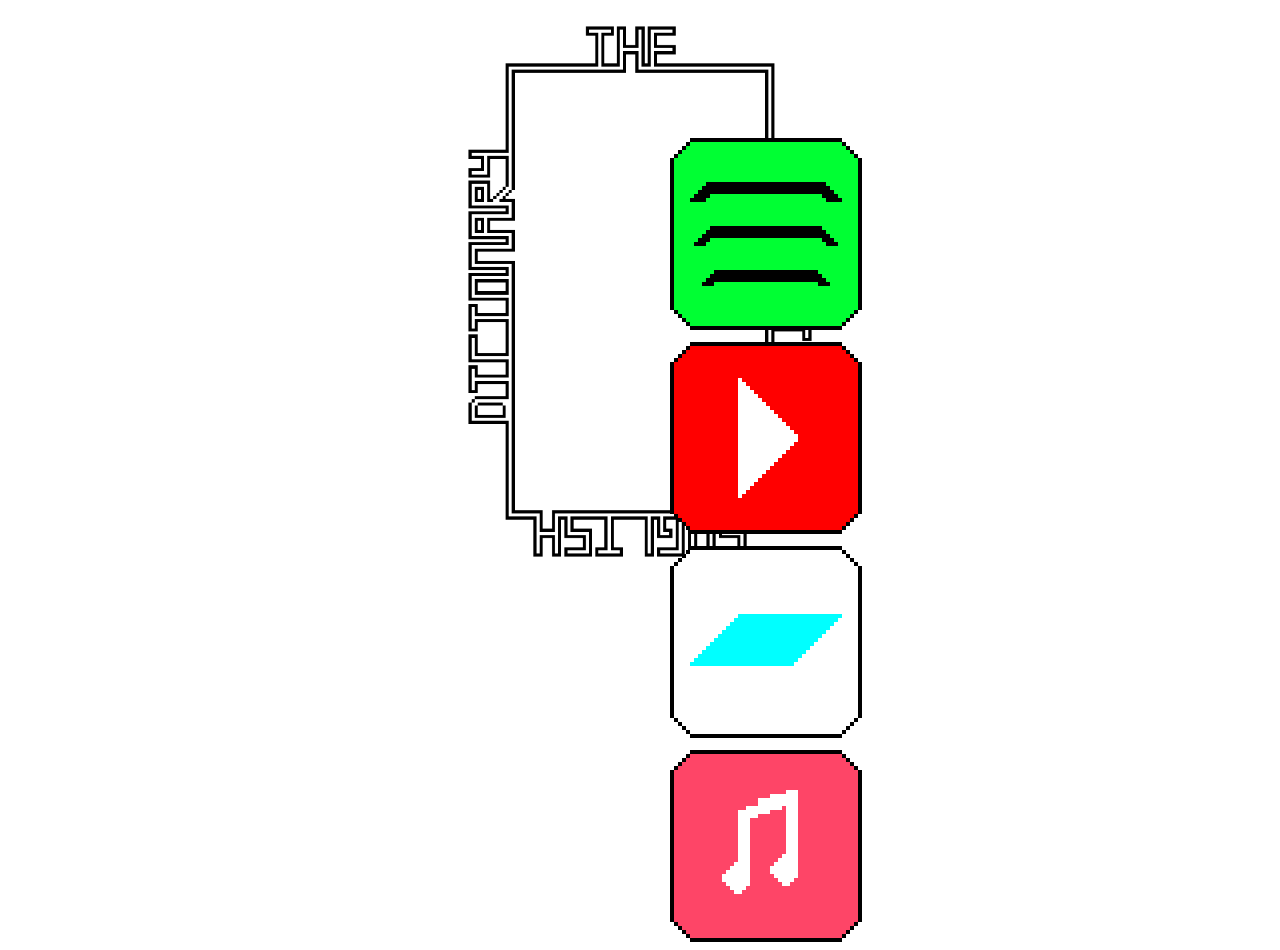
==== index.html @ cc9294e5 "more nav elements" ====
<!DOCTYPE html>
<html>
    <head>
        <meta name="viewport" content="width=device-width, initial-scale=1.0">
        <title>The Spanish English Dictionary</title>
        <link rel="stylesheet" href="tsed-style.css">
    </head>

    <body>
      <div class="background">
        <img src="BACKGROUND_IMAGE/tsed_background.png">
        <div class="link-container">
          <a href="https://open.spotify.com/artist/701PFuFwEtLTq6P5mUpfnX">
            <img src="NAV_IMAGES/spotify_big.png">
          </a>
          <br>
          <a href="https://www.youtube.com/@thespanishenglishdictionary">
            <img src="NAV_IMAGES/youtube_big.png">
          </a>
          <br>
          <a href="https://thespanishenglishdictionary.bandcamp.com/">
            <img src="NAV_IMAGES/bandcamp_big.png">
          </a>
          <br>
          <a href="https://music.apple.com/us/artist/the-spanish-english-dictionary/1670539682">
            <img src="NAV_IMAGES/apple_music_big.png">
          </a>                    
        </div>

      </div>
    </body>
</html>
---- tsed-style.css ----
.background{
    width:100%;
    text-align: center;
    position: relative;
}
.background img{
    max-width: 100%;
    height: auto;
}

.link-container{
    text-align: center;
    right:.5vw;
    top:14vh;
    position: absolute;
}
.link-container img{
    width: 20%;
    height:auto;
}

@media screen and (min-width:1280px) {
    .background img{
        width: 30%;
        height: auto;
    }
    .link-container img{
        width: 20%;
        height:auto;
    }
}
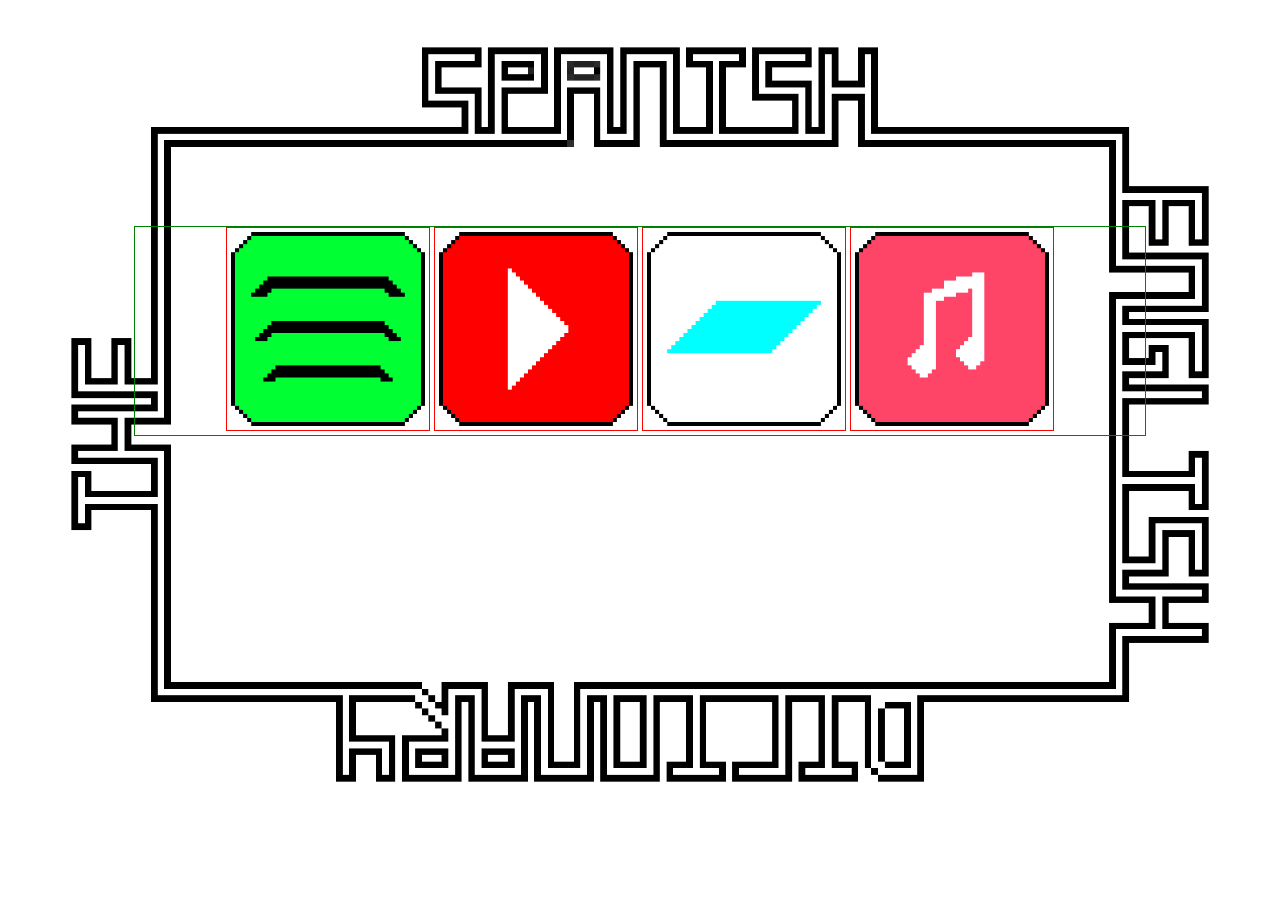
==== commit ca521267: "background image change" ====
--- a/index.html
+++ b/index.html
@@ -8,25 +8,28 @@
 
     <body>
       <div class="background">
-        <img src="BACKGROUND_IMAGE/tsed_background.png">
+        <picture>
+          <source media="(orientation: landscape)" srcset="BACKGROUND_IMAGE/tsed_background_landscape.png">
+          <img src="BACKGROUND_IMAGE/tsed_background.png" alt = "background image">
+        </picture>
+
         <div class="link-container">
           <a href="https://open.spotify.com/artist/701PFuFwEtLTq6P5mUpfnX">
-            <img src="NAV_IMAGES/spotify_big.png">
+            <img src="NAV_IMAGES/spotify_big.png" alt="spotify image">
           </a>
           <br>
           <a href="https://www.youtube.com/@thespanishenglishdictionary">
-            <img src="NAV_IMAGES/youtube_big.png">
+            <img src="NAV_IMAGES/youtube_big.png" alt="youtube image">
           </a>
           <br>
           <a href="https://thespanishenglishdictionary.bandcamp.com/">
-            <img src="NAV_IMAGES/bandcamp_big.png">
+            <img src="NAV_IMAGES/bandcamp_big.png" alt="bandcamp image">
           </a>
           <br>
           <a href="https://music.apple.com/us/artist/the-spanish-english-dictionary/1670539682">
-            <img src="NAV_IMAGES/apple_music_big.png">
-          </a>                    
+            <img src="NAV_IMAGES/apple_music_big.png" alt="apple music image">
+          </a>
         </div>
 
-      </div>
     </body>
 </html>--- a/tsed-style.css
+++ b/tsed-style.css
@@ -1,31 +1,50 @@
+a{
+    text-decoration: none;
+}
+
 .background{
-    width:100%;
+
     text-align: center;
     position: relative;
 }
-.background img{
-    max-width: 100%;
+
+.background picture > *{
+    max-width: 95dvw;
+    max-height: 95dvh;
+}
+
+.link-container{
+    border: 1px solid green;
+    position: absolute;
+    top: calc(10vw + 10vh);
+    margin-left: 35%;
+    margin-right: 35%;
+}
+
+.link-container img{
+    border: 1px solid #000;
+    border-color: red;
+    width: 55%;
     height: auto;
 }
 
-.link-container{
-    text-align: center;
-    right:.5vw;
-    top:14vh;
-    position: absolute;
-}
-.link-container img{
-    width: 20%;
-    height:auto;
-}
-
-@media screen and (min-width:1280px) {
-    .background img{
-        width: 30%;
-        height: auto;
+@media (orientation:landscape){
+    br{
+        display:none;
+    }
+    .link-container{
+        margin-left: 10%;
+        margin-right: 10%;        
     }
     .link-container img{
         width: 20%;
-        height:auto;
+        height: auto;
     }
-}+}
+
+
+
+
+
+
+
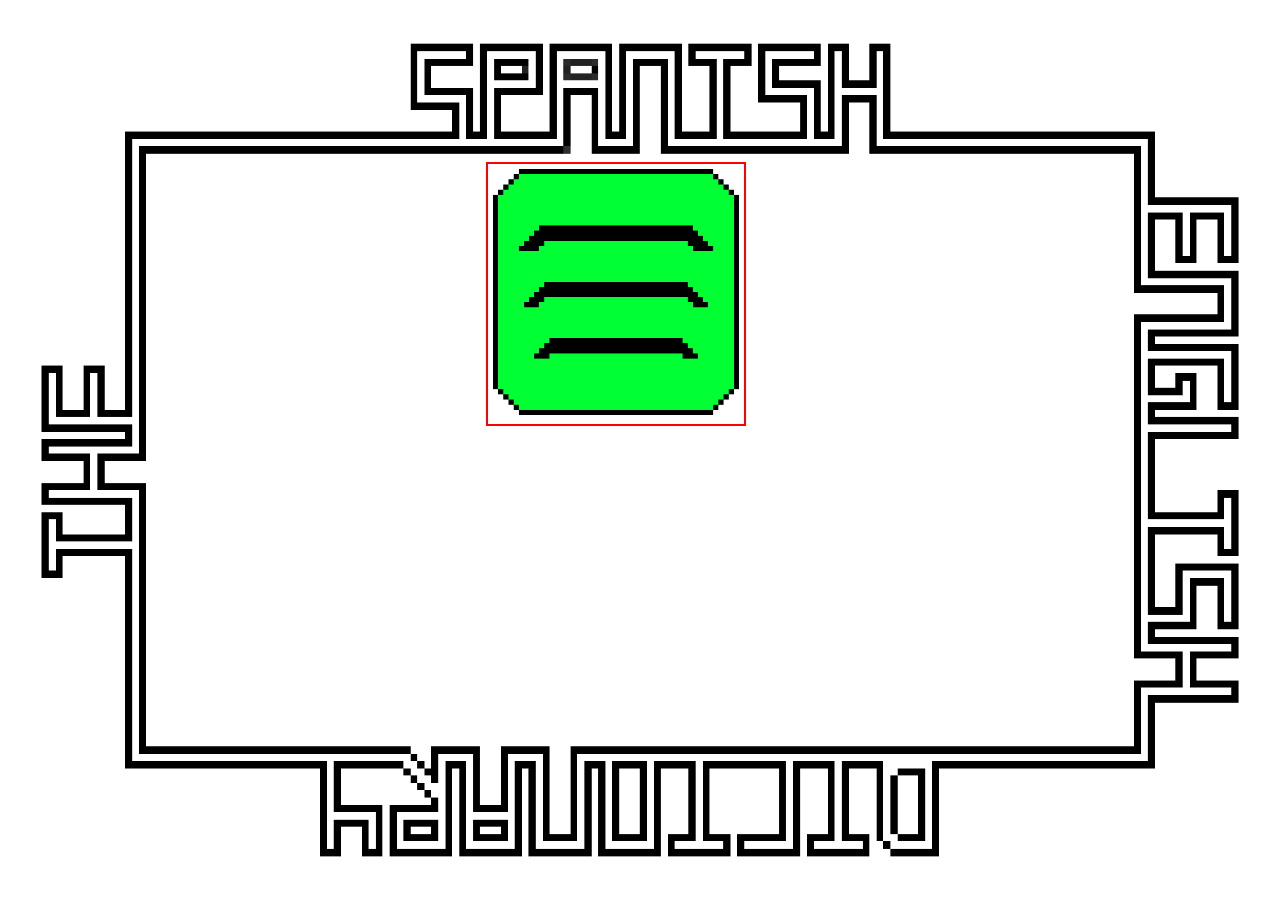
==== commit 3436f91a: "better responsive design" ====
--- a/index.html
+++ b/index.html
@@ -7,29 +7,11 @@
     </head>
 
     <body>
-      <div class="background">
-        <picture>
-          <source media="(orientation: landscape)" srcset="BACKGROUND_IMAGE/tsed_background_landscape.png">
-          <img src="BACKGROUND_IMAGE/tsed_background.png" alt = "background image">
-        </picture>
-
-        <div class="link-container">
-          <a href="https://open.spotify.com/artist/701PFuFwEtLTq6P5mUpfnX">
-            <img src="NAV_IMAGES/spotify_big.png" alt="spotify image">
-          </a>
-          <br>
-          <a href="https://www.youtube.com/@thespanishenglishdictionary">
-            <img src="NAV_IMAGES/youtube_big.png" alt="youtube image">
-          </a>
-          <br>
-          <a href="https://thespanishenglishdictionary.bandcamp.com/">
-            <img src="NAV_IMAGES/bandcamp_big.png" alt="bandcamp image">
-          </a>
-          <br>
-          <a href="https://music.apple.com/us/artist/the-spanish-english-dictionary/1670539682">
-            <img src="NAV_IMAGES/apple_music_big.png" alt="apple music image">
-          </a>
+      <div class="background-container">
+        <div class="icon-container">
+          
+          <img src="NAV_IMAGES/spotify_big.png">
         </div>
-
+      </div>
     </body>
 </html>--- a/tsed-style.css
+++ b/tsed-style.css
@@ -1,44 +1,32 @@
-a{
-    text-decoration: none;
+.background-container{
+    /*Div Settings */
+    position:fixed;
+    left: 0;
+    top:0;
+    min-width: 100%;
+    min-height: 100%;
+
+    /*Background-image settings */
+    background-image: url(BACKGROUND_IMAGE/tsed_background.png);
+    background-size: 100% 100%;
+    background-repeat: no-repeat;
+    background-attachment: fixed;
+    background-position: center;
 }
 
-.background{
-
-    text-align: center;
-    position: relative;
+.icon-container{
+    position: absolute;
+    top: 18dvh;
+    left: 38dvw;
+    border: 2px solid red;
 }
-
-.background picture > *{
-    max-width: 95dvw;
-    max-height: 95dvh;
-}
-
-.link-container{
-    border: 1px solid green;
-    position: absolute;
-    top: calc(10vw + 10vh);
-    margin-left: 35%;
-    margin-right: 35%;
-}
-
-.link-container img{
-    border: 1px solid #000;
-    border-color: red;
-    width: 55%;
-    height: auto;
+.icon-container img{
+    height: 20vw;
 }
 
 @media (orientation:landscape){
-    br{
-        display:none;
-    }
-    .link-container{
-        margin-left: 10%;
-        margin-right: 10%;        
-    }
-    .link-container img{
-        width: 20%;
-        height: auto;
+    .background-container{
+        background-image: url(BACKGROUND_IMAGE/tsed_background_landscape.png);
     }
 }
 
@@ -46,5 +34,3 @@
 
 
 
-
-
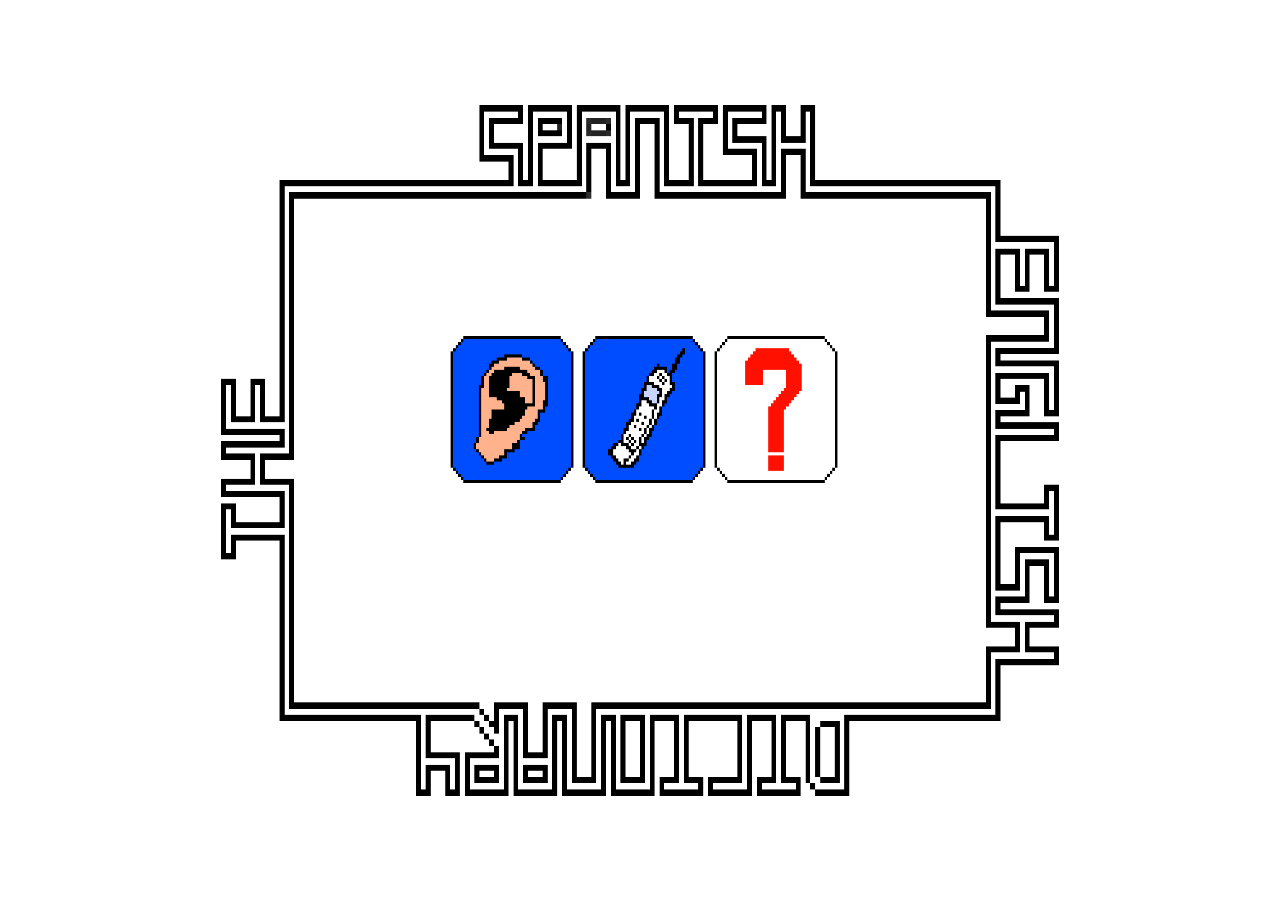
==== commit 0c63bc2c: "More formatting and functions" ====
--- a/index.html
+++ b/index.html
@@ -9,8 +9,17 @@
     <body>
       <div class="background-container">
         <div class="icon-container">
-          
-          <img src="NAV_IMAGES/spotify_big.png">
+          <a href="listen.html">
+            <img src="NAV_IMAGES/listen_big.png" alt="listen now icon">
+          </a>
+          <br>
+          <a href="contact.html">
+            <img src="NAV_IMAGES/contact_big.png" alt="contact icon">
+          </a>
+          <br>
+          <a href="about.html">
+            <img src="NAV_IMAGES/about_big.png" alt="about icon">
+          </a>
         </div>
       </div>
     </body>
--- a/tsed-style.css
+++ b/tsed-style.css
@@ -1,8 +1,12 @@
+a {
+    text-decoration: none;
+}
+
 .background-container{
     /*Div Settings */
     position:fixed;
     left: 0;
-    top:0;
+    top: 0;
     min-width: 100%;
     min-height: 100%;
 
@@ -16,17 +20,44 @@
 
 .icon-container{
     position: absolute;
-    top: 18dvh;
+    top: 25dvh;
     left: 38dvw;
-    border: 2px solid red;
 }
 .icon-container img{
-    height: 20vw;
+    width: 22dvw;
+    height: 14dvh;
 }
 
+/*mobile landscape view adjustments*/
 @media (orientation:landscape){
+    br{
+        display: none;
+    }
     .background-container{
         background-image: url(BACKGROUND_IMAGE/tsed_background_landscape.png);
+    }
+    .icon-container{
+        top: 35dvh;
+        left: 28dvw; 
+    }
+    .icon-container img{
+        width: 14dvw;
+        height: 22dvh;
+    }
+}
+
+/* desktop landscape view adjustments*/
+@media (min-width:1280px) and (orientation:landscape){
+    .background-container{
+        background-size: 70% 85%;
+    }
+    .icon-container{
+        top: 37dvh;
+        left: 35dvw; 
+    }
+    .icon-container img{
+        width: 10dvw;
+        height: 17dvh;
     }
 }
 
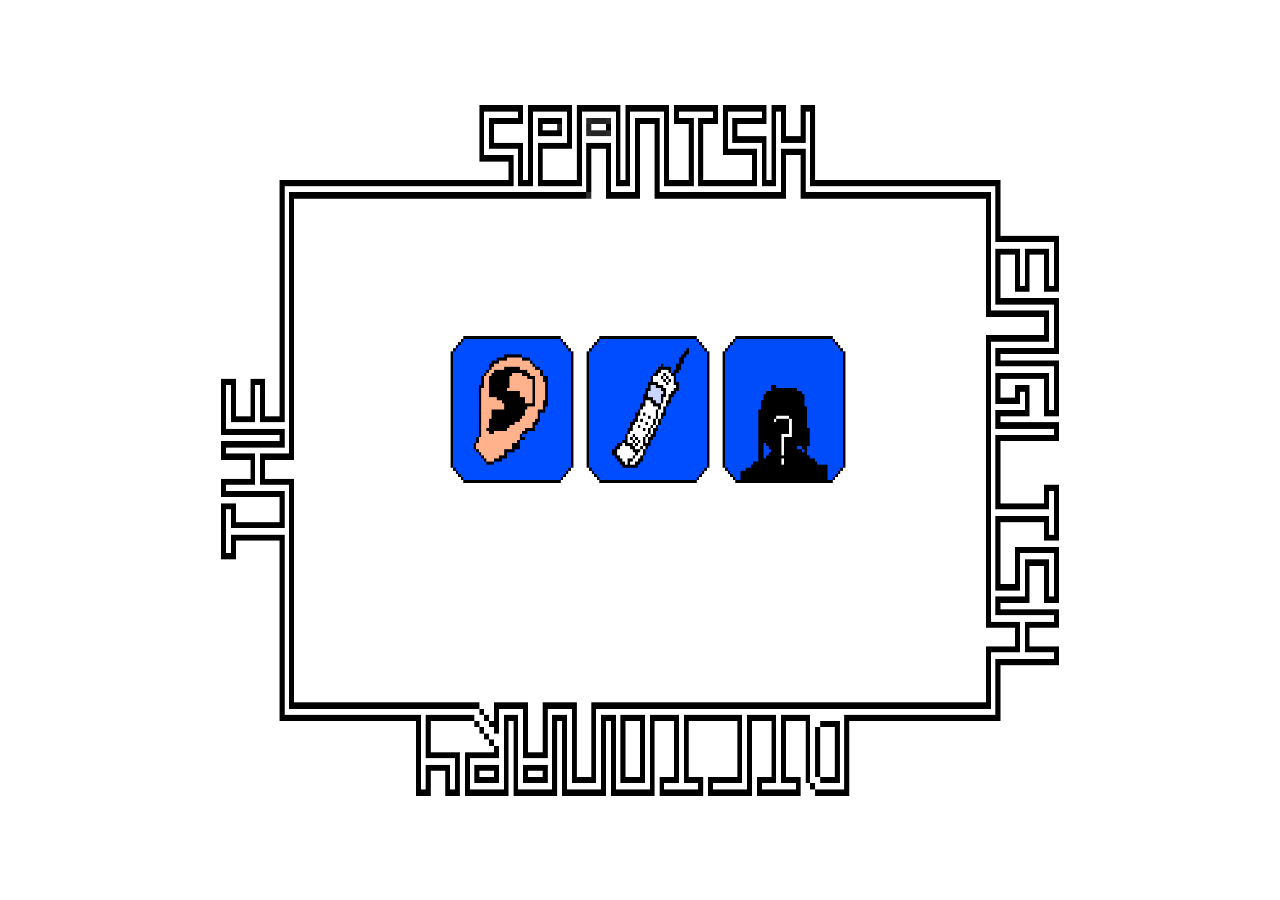
==== commit 338eb970: "8 bit font" ====
--- a/index.html
+++ b/index.html
@@ -4,6 +4,7 @@
         <meta name="viewport" content="width=device-width, initial-scale=1.0">
         <title>The Spanish English Dictionary</title>
         <link rel="stylesheet" href="tsed-style.css">
+        <link rel="stylesheet" href="iconcontainer-style.css">
     </head>
 
     <body>
--- a/tsed-style.css
+++ b/tsed-style.css
@@ -1,5 +1,14 @@
 a {
     text-decoration: none;
+}
+
+@font-face {
+    font-family: 'Silkscreen';
+    src: url(silkscreen/slkscr.ttf);
+}
+
+body{
+    font-family: Silkscreen;
 }
 
 .background-container{
@@ -18,16 +27,6 @@
     background-position: center;
 }
 
-.icon-container{
-    position: absolute;
-    top: 25dvh;
-    left: 38dvw;
-}
-.icon-container img{
-    width: 22dvw;
-    height: 14dvh;
-}
-
 /*mobile landscape view adjustments*/
 @media (orientation:landscape){
     br{
@@ -36,14 +35,6 @@
     .background-container{
         background-image: url(BACKGROUND_IMAGE/tsed_background_landscape.png);
     }
-    .icon-container{
-        top: 35dvh;
-        left: 28dvw; 
-    }
-    .icon-container img{
-        width: 14dvw;
-        height: 22dvh;
-    }
 }
 
 /* desktop landscape view adjustments*/
@@ -51,14 +42,6 @@
     .background-container{
         background-size: 70% 85%;
     }
-    .icon-container{
-        top: 37dvh;
-        left: 35dvw; 
-    }
-    .icon-container img{
-        width: 10dvw;
-        height: 17dvh;
-    }
 }
 
 
--- a/iconcontainer-style.css
+++ b/iconcontainer-style.css
@@ -0,0 +1,31 @@
+.icon-container{
+    position: absolute;
+    top: 25dvh;
+    left: 38dvw;
+}
+.icon-container img{
+    width: 22dvw;
+    height: 14dvh;
+}
+
+@media (orientation: landscape){
+    .icon-container{
+        top: 35dvh;
+        left: 28dvw; 
+    }
+    .icon-container img{
+        width: 14dvw;
+        height: 22dvh;
+    }
+}
+
+@media (min-width:1280px) and (orientation: landscape){
+    .icon-container{
+        top: 37dvh;
+        left: 35dvw; 
+    }
+    .icon-container img{
+        width: 10dvw;
+        height: 17dvh;
+    }    
+}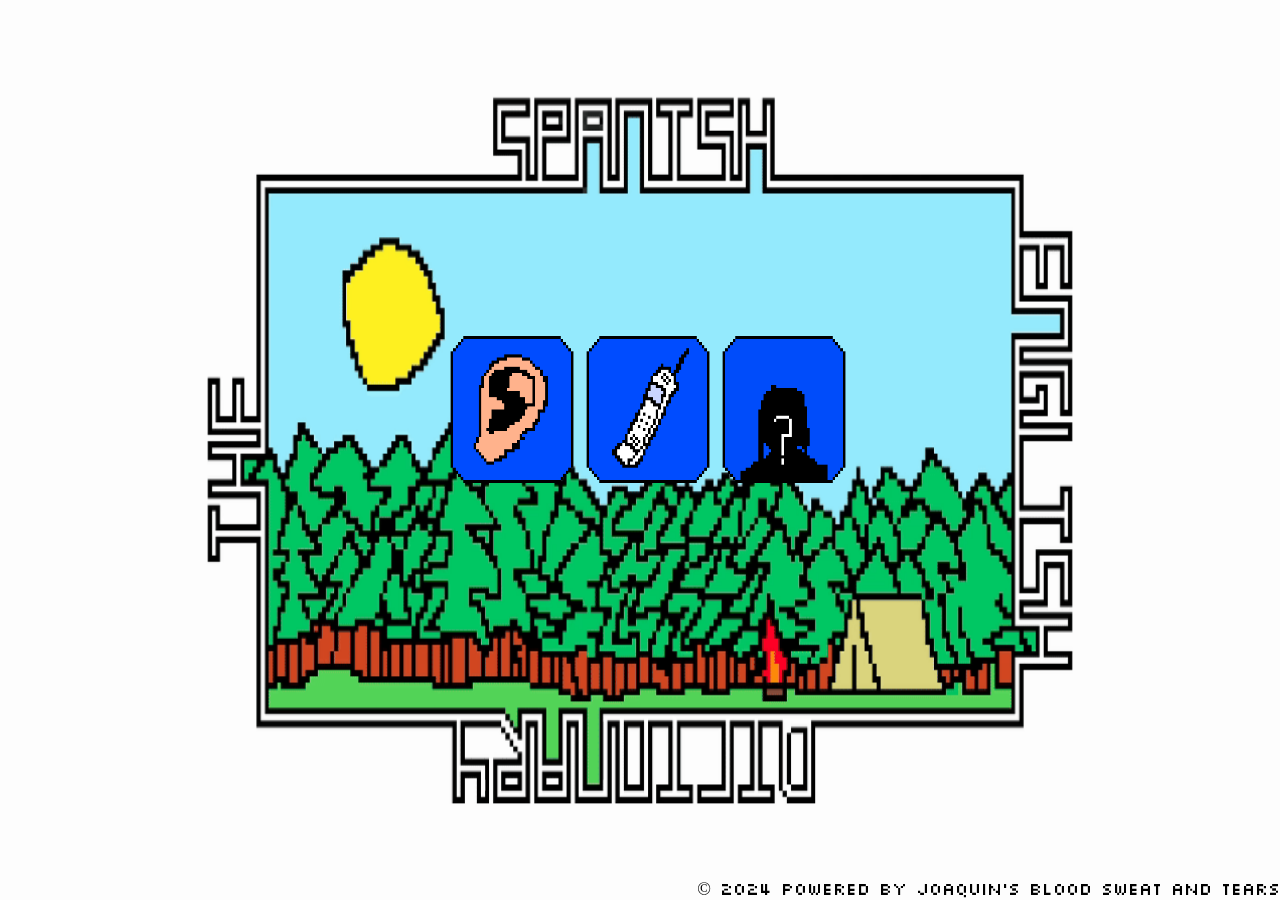
==== commit 2e62ab97: "footer mananager" ====
--- a/index.html
+++ b/index.html
@@ -23,5 +23,9 @@
           </a>
         </div>
       </div>
+
+      <custom-footer></custom-footer>
+
+      <script src="footerManager.js"></script>
     </body>
 </html>--- a/tsed-style.css
+++ b/tsed-style.css
@@ -9,6 +9,14 @@
 
 body{
     font-family: Silkscreen;
+    background-color: #fdfdfd;
+}
+
+footer{
+    position: absolute;
+    bottom:0;
+    right: 0;
+    font-size: 2vw;
 }
 
 .background-container{
@@ -20,7 +28,7 @@
     min-height: 100%;
 
     /*Background-image settings */
-    background-image: url(BACKGROUND_IMAGE/tsed_background.png);
+    background-image: url(BACKGROUND_IMAGE/tsed_lightmode_portrait.gif);
     background-size: 100% 100%;
     background-repeat: no-repeat;
     background-attachment: fixed;
@@ -33,7 +41,10 @@
         display: none;
     }
     .background-container{
-        background-image: url(BACKGROUND_IMAGE/tsed_background_landscape.png);
+        background-image: url(BACKGROUND_IMAGE/tsed_lightmode_landscape.gif);
+    }
+    footer{
+        font-size: 2vh;
     }
 }
 
@@ -42,6 +53,9 @@
     .background-container{
         background-size: 70% 85%;
     }
+    footer{
+        font-size: 2vh;
+    }
 }
 
 
--- a/iconcontainer-style.css
+++ b/iconcontainer-style.css
@@ -6,6 +6,19 @@
 .icon-container img{
     width: 22dvw;
     height: 14dvh;
+}
+
+@keyframes spin{
+    0% {
+        transform:rotateY(0deg);
+    }
+    100% {
+        transform:rotateY(360deg);
+    }   
+}
+
+.icon-container img:hover{
+    animation: spin 2s linear infinite;
 }
 
 @media (orientation: landscape){
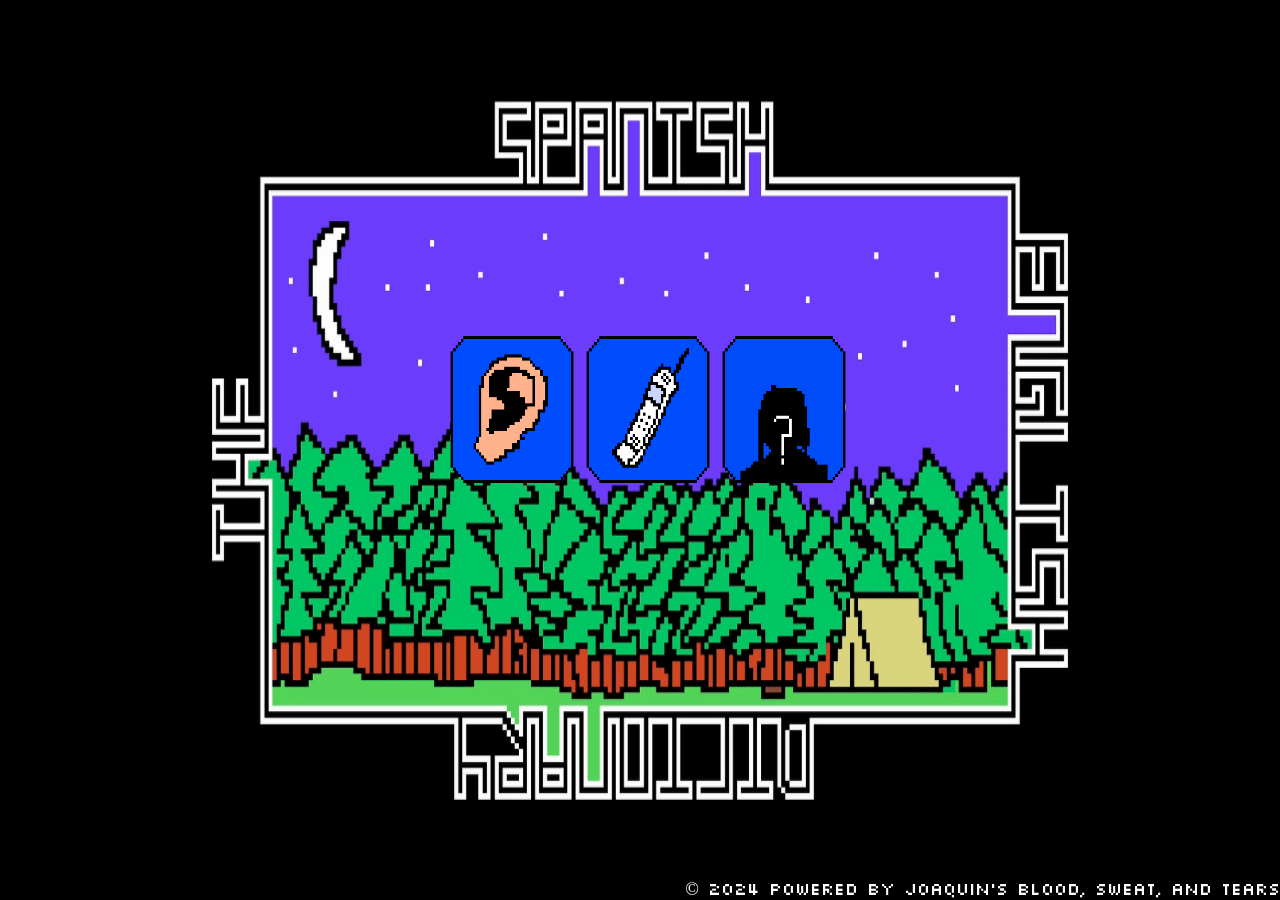
==== commit 03ecd667: "added dark mode" ====
--- a/index.html
+++ b/index.html
@@ -2,13 +2,16 @@
 <html>
     <head>
         <meta name="viewport" content="width=device-width, initial-scale=1.0">
+        <meta name ="description" content="the spanish english dictonary music">
+        <meta name ="keywords" content="the spanish english dictionary, the spanish english dictionary music,">
         <title>The Spanish English Dictionary</title>
+
         <link rel="stylesheet" href="tsed-style.css">
         <link rel="stylesheet" href="iconcontainer-style.css">
     </head>
 
     <body>
-      <div class="background-container">
+      <div id="background-container">
         <div class="icon-container">
           <a href="listen.html">
             <img src="NAV_IMAGES/listen_big.png" alt="listen now icon">
@@ -26,6 +29,7 @@
 
       <custom-footer></custom-footer>
 
+      <script src="darkmodeManager.js"></script>
       <script src="footerManager.js"></script>
     </body>
 </html>--- a/tsed-style.css
+++ b/tsed-style.css
@@ -9,17 +9,16 @@
 
 body{
     font-family: Silkscreen;
-    background-color: #fdfdfd;
 }
 
 footer{
     position: absolute;
     bottom:0;
     right: 0;
-    font-size: 2vw;
+    font-size: 2vw; 
 }
 
-.background-container{
+#background-container{
     /*Div Settings */
     position:fixed;
     left: 0;
@@ -28,7 +27,6 @@
     min-height: 100%;
 
     /*Background-image settings */
-    background-image: url(BACKGROUND_IMAGE/tsed_lightmode_portrait.gif);
     background-size: 100% 100%;
     background-repeat: no-repeat;
     background-attachment: fixed;
@@ -40,9 +38,6 @@
     br{
         display: none;
     }
-    .background-container{
-        background-image: url(BACKGROUND_IMAGE/tsed_lightmode_landscape.gif);
-    }
     footer{
         font-size: 2vh;
     }
@@ -50,7 +45,7 @@
 
 /* desktop landscape view adjustments*/
 @media (min-width:1280px) and (orientation:landscape){
-    .background-container{
+    #background-container{
         background-size: 70% 85%;
     }
     footer{
